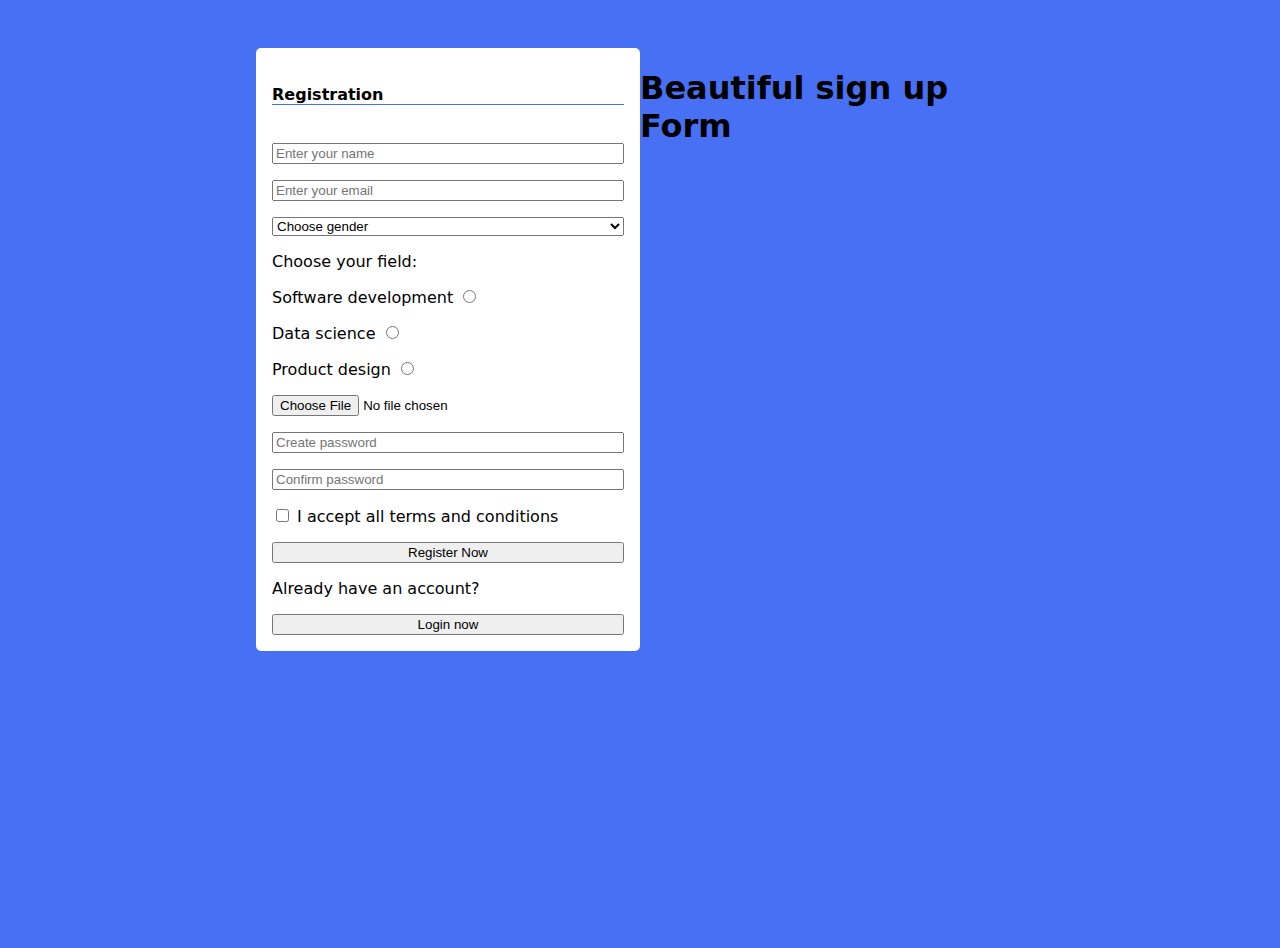
==== Form.html @ 28efd120 "first commit" ====
<!DOCTYPE html>
<html lang="en">
<head>
    <meta charset="UTF-8">
    <meta name="viewport" content="width=device-width, initial-scale=1.0">
    <title><Registration-form</title>
    <link rel="stylesheet" href="form.css">
</head>
<body>
    <main>
        <form>
            <h4>Registration</h4>
            <input type="text" placeholder="Enter your name">
            <input type="email" placeholder="Enter your email">
            <select name="" id="">
                <option value="gender">Choose gender</option>
                <option value="female">Female</option>
                <option value="male">Male</option>
            </select>
            <label for="field">Choose your field:</label>
            <div>
                <label for="software">Software development <input type="radio" name="tech"></label>
            </div>
            <div>
                <label for="data">Data science <input type="radio" name="tech"></label>
            </div>
            <div>
            <label for="product">Product design <input type="radio" name="tech"></label> 
        </div>
           <input type="file">
           <input type="password" placeholder="Create password">
           <input type="password" placeholder="Confirm password">
           <div>
            <input type="checkbox">
            <label for="terms">I accept all terms and conditions</label>
        </div>
           <input type="submit" value="Register Now">
           <span>Already have an account?</span>
           <input type="submit" value="Login now">
        </form>
        <div>
            <h1>Beautiful sign up Form</h1>
        </div>
    </main>
</body>
</html>
---- form.css ----
html,body{
    margin: 0;
    padding: 0;
    font-family: system-ui, -apple-system, BlinkMacSystemFont, 'Segoe UI', Roboto, Oxygen, Ubuntu, Cantarell, 'Open Sans', 'Helvetica Neue', sans-serif;
    background-color: #4870f4;
    height: 100vh;
    width: 100vw;
}
* {
    box-sizing: border-box;
}
main{
    margin: auto;
    width: 60%;
    height: 60%;
    display: grid;
    grid-template-columns: 1fr 1fr;
    margin-top: 3rem;
}
form{
    background-color: white;
    padding: 1rem;
    border-radius: 5px;
    display: flex;
    flex-direction: column;
    gap: 1rem;
}
h4{
    border-bottom: 1px solid #4870f4;
}
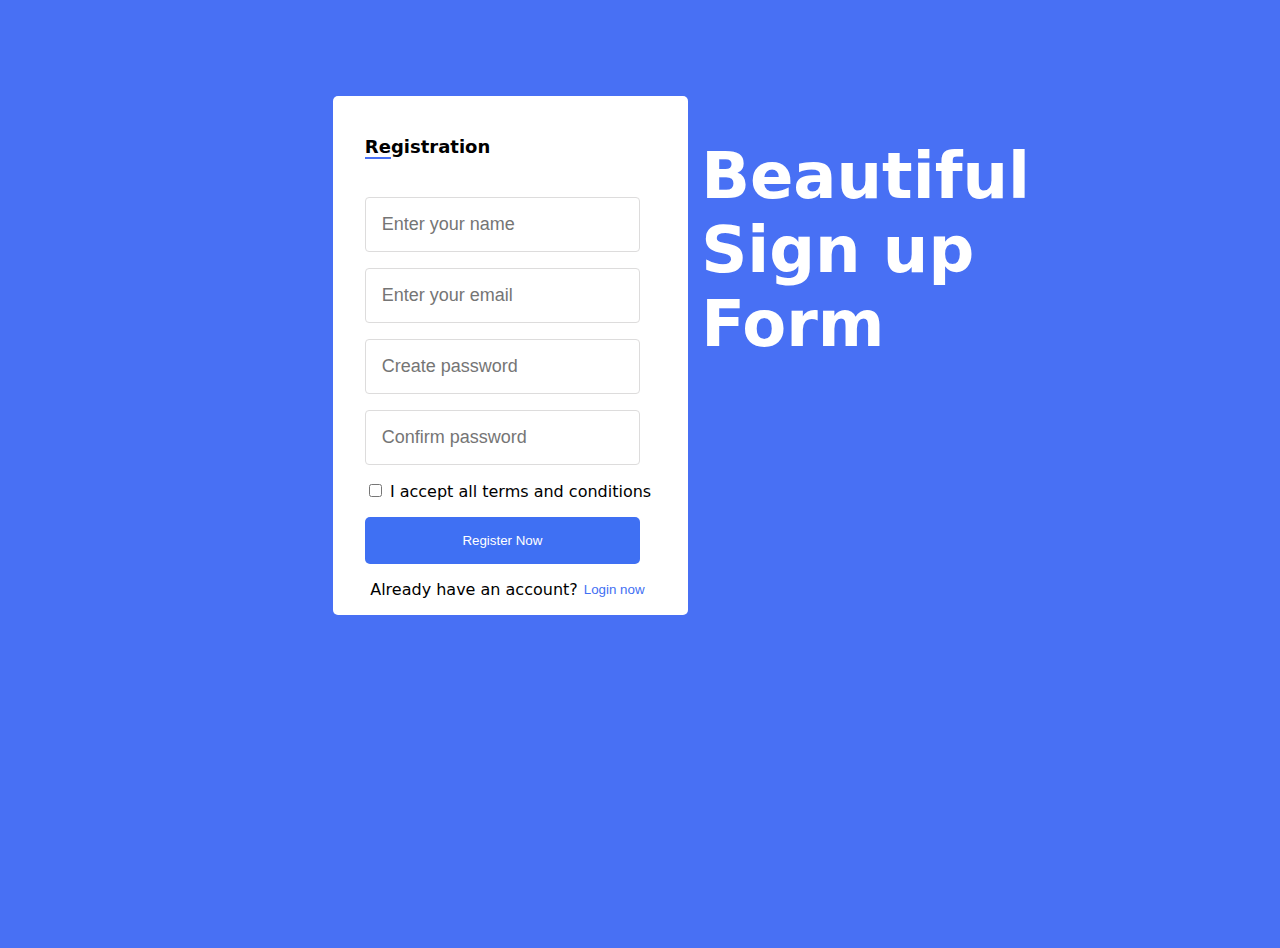
==== commit f2f1e77a: "second-commit" ====
--- a/Form.html
+++ b/Form.html
@@ -3,16 +3,18 @@
 <head>
     <meta charset="UTF-8">
     <meta name="viewport" content="width=device-width, initial-scale=1.0">
-    <title><Registration-form</title>
+    <title>Registration-form</title>
     <link rel="stylesheet" href="form.css">
 </head>
 <body>
     <main>
         <form>
-            <h4>Registration</h4>
-            <input type="text" placeholder="Enter your name">
-            <input type="email" placeholder="Enter your email">
-            <select name="" id="">
+            <h4><span class="heading">Re</span>gistration</h4>
+            <input class="input" type="text" placeholder="Enter your name">
+            <input class="input" type="email" placeholder="Enter your email">
+           <input class="input" type="password" placeholder="Create password">
+           <input class="input" type="password" placeholder="Confirm password">
+            <!-- <select name="" id="">
                 <option value="gender">Choose gender</option>
                 <option value="female">Female</option>
                 <option value="male">Male</option>
@@ -26,20 +28,20 @@
             </div>
             <div>
             <label for="product">Product design <input type="radio" name="tech"></label> 
-        </div>
-           <input type="file">
-           <input type="password" placeholder="Create password">
-           <input type="password" placeholder="Confirm password">
-           <div>
+        </div> 
+           <input type="file">-->
+           <div class="terms">
             <input type="checkbox">
             <label for="terms">I accept all terms and conditions</label>
         </div>
-           <input type="submit" value="Register Now">
+           <button class="register" type="submit">Register Now</button>
+           <div class="account">
            <span>Already have an account?</span>
-           <input type="submit" value="Login now">
+           <button class="login" type="submit">Login now</button>
+           </div>
         </form>
         <div>
-            <h1>Beautiful sign up Form</h1>
+            <h1>Beautiful<br>Sign up <br>Form</h1>
         </div>
     </main>
 </body>
--- a/form.css
+++ b/form.css
@@ -5,6 +5,7 @@
     background-color: #4870f4;
     height: 100vh;
     width: 100vw;
+    padding: 3rem;
 }
 * {
     box-sizing: border-box;
@@ -15,7 +16,6 @@
     height: 60%;
     display: grid;
     grid-template-columns: 1fr 1fr;
-    margin-top: 3rem;
 }
 form{
     background-color: white;
@@ -26,5 +26,50 @@
     gap: 1rem;
 }
 h4{
-    border-bottom: 1px solid #4870f4;
+    margin-left: 1rem;
+    font-size: large;
 }
+.heading{
+    border-bottom: 2px solid #4870f4;
+    font-size: large;
+}
+h1{
+    display: flex;
+    justify-content: center;
+    align-items: center;
+    color:white;
+    font-size: 4rem;
+    
+}
+.input{
+    padding: 1rem;
+    margin-left: 1rem;
+    margin-right: 2rem;
+    font-size: large;
+    color: #e5e5e5;
+    border-radius: 4px;
+    border: 1px solid #dddcdc;
+}
+.terms{
+    margin-left: 1rem;
+    gap: 1rem;
+}
+.register{
+    padding: 1rem;
+    background-color: #3f70f3;
+    border: none;
+    color: white;
+    margin-left: 1rem;
+    margin-right: 2rem;
+    border-radius: 5px;
+}
+.login{
+    border: none;
+    background-color: transparent;
+    color: #3f70f3;
+}
+.account{
+    justify-content: center;
+    align-items: center;
+    display: flex;
+}